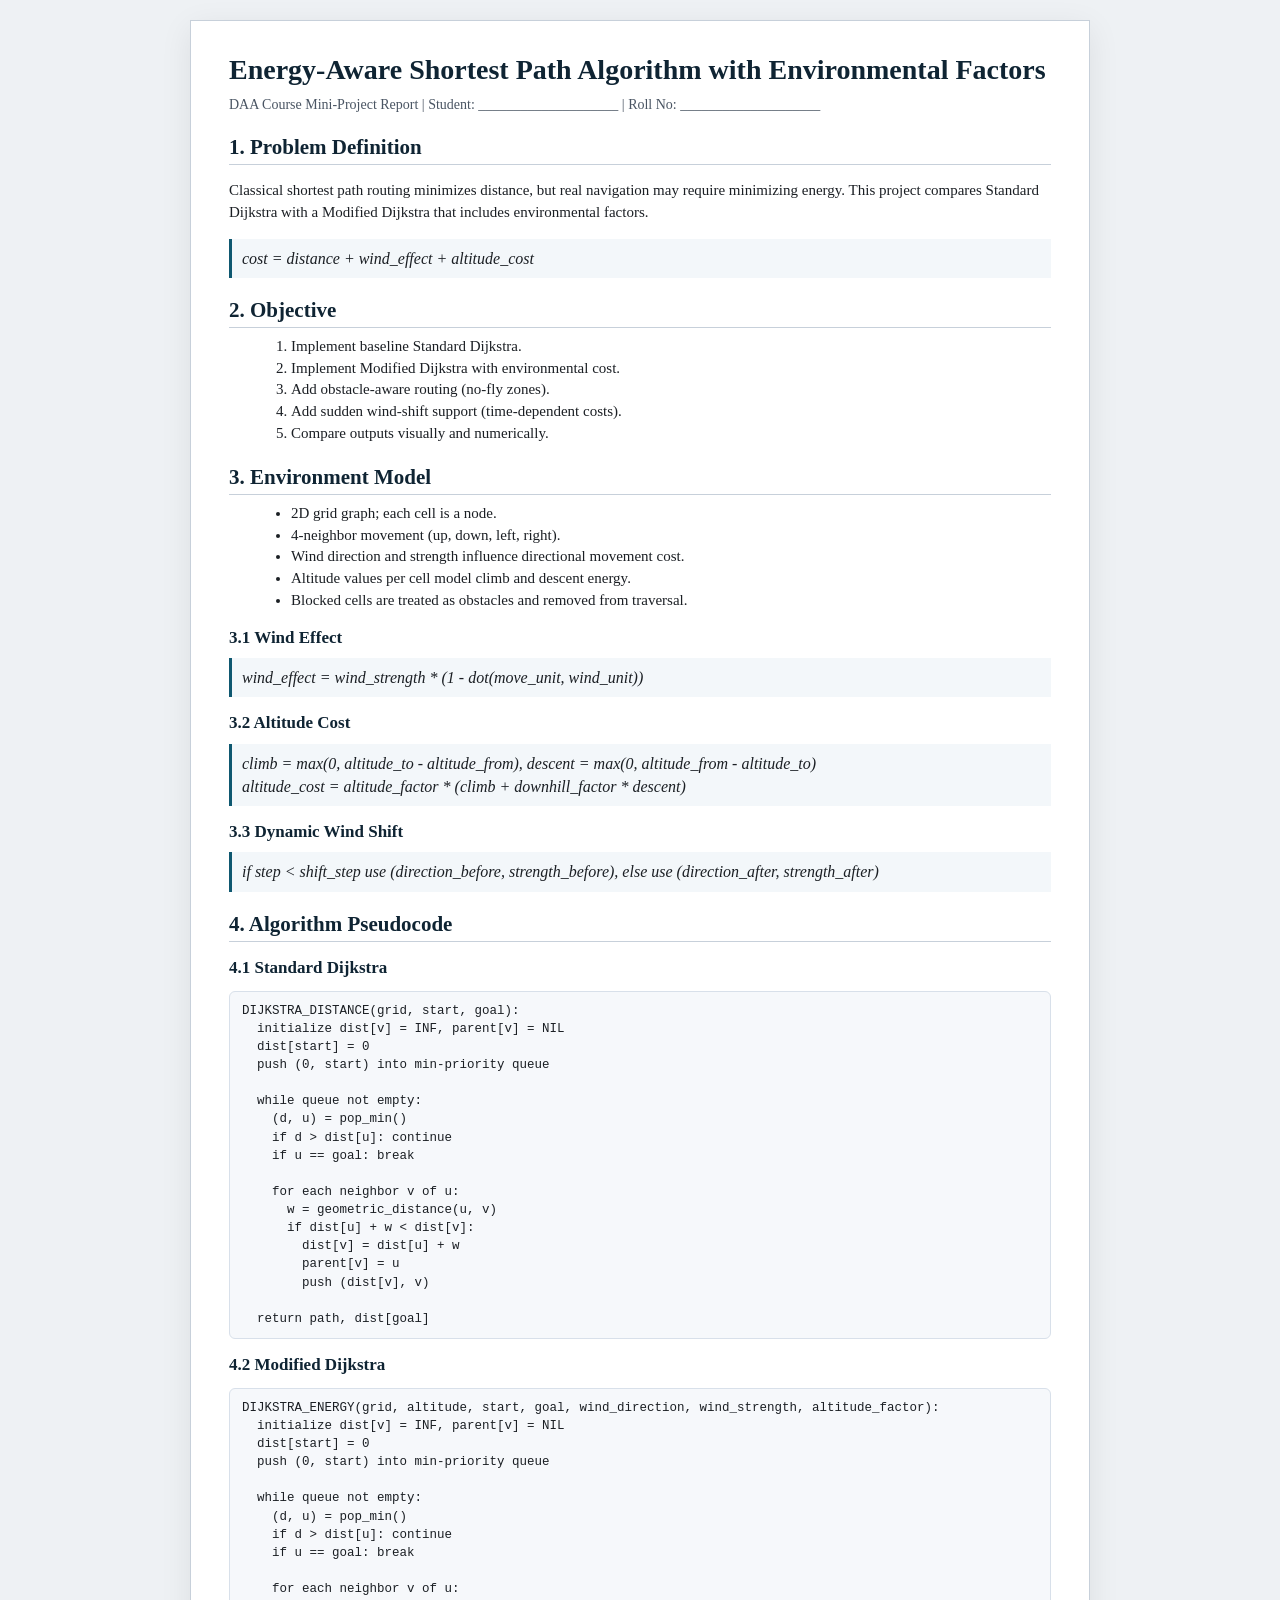
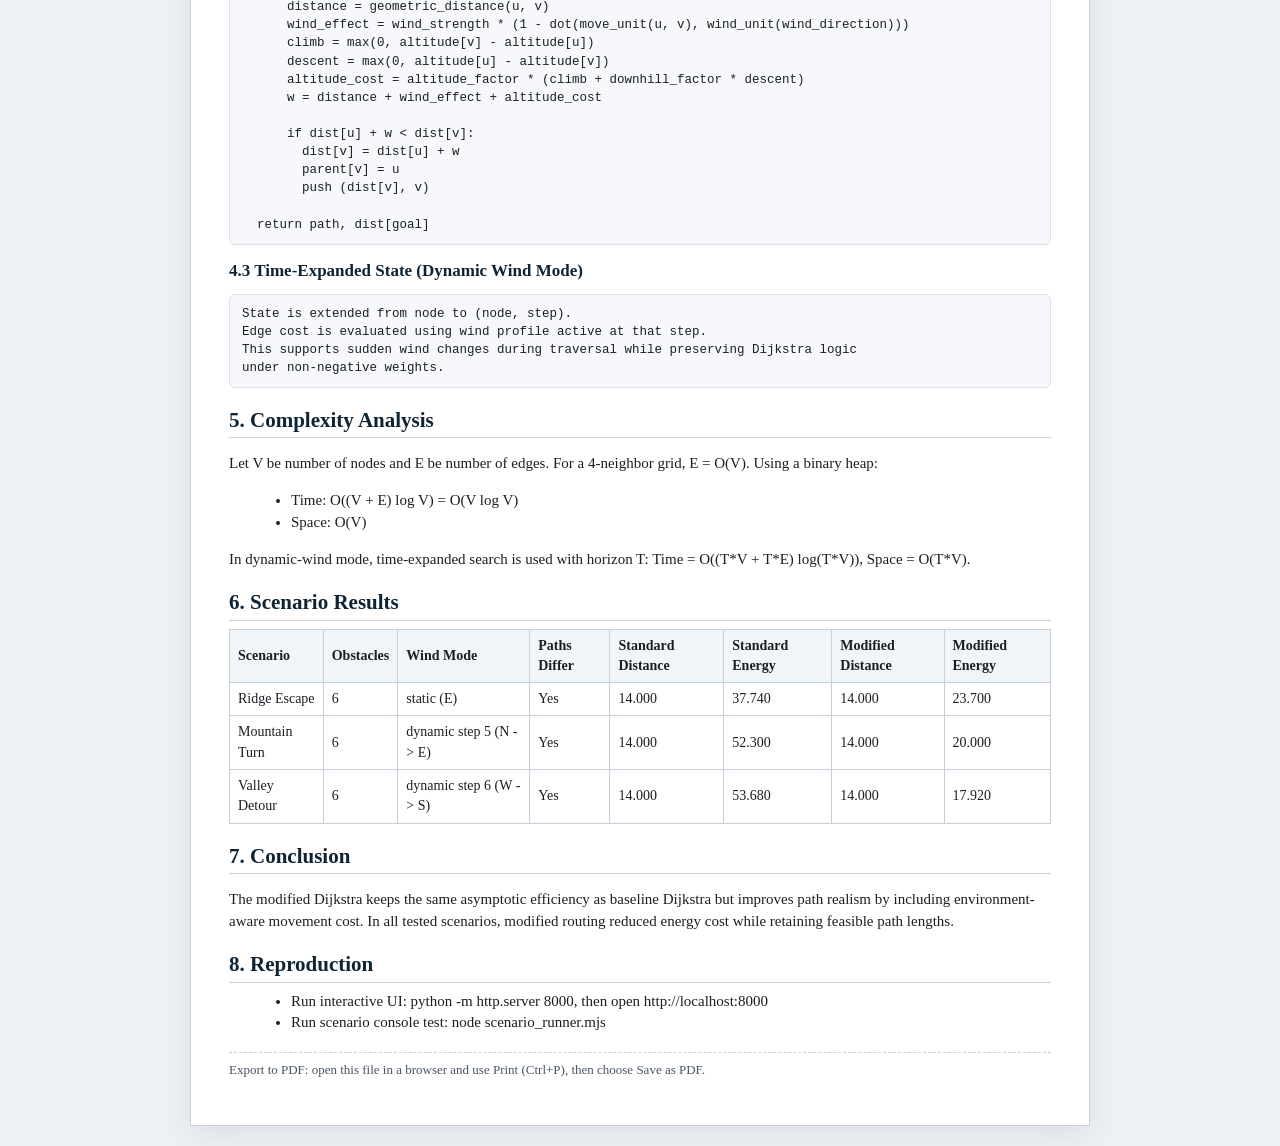
==== Drone-Path-Planning-and-Graph-Generation-Project/energy-aware-shortest-path/DAA_Report_Print.html @ 889aeb53 "Initial commit for DAA Project" ====
<!doctype html>
<html lang="en">
<head>
  <meta charset="UTF-8" />
  <meta name="viewport" content="width=device-width, initial-scale=1.0" />
  <title>DAA Report - Energy-Aware Shortest Path</title>
  <style>
    :root {
      --ink: #1b1f24;
      --muted: #4a5563;
      --line: #c7d0da;
      --accent: #0f5870;
      --paper: #ffffff;
      --code-bg: #f6f8fb;
    }

    * {
      box-sizing: border-box;
    }

    @page {
      size: A4;
      margin: 18mm 16mm;
    }

    body {
      margin: 0;
      font-family: "Times New Roman", Times, serif;
      background: #eef1f4;
      color: var(--ink);
      line-height: 1.45;
    }

    .page {
      width: min(900px, 100%);
      margin: 20px auto;
      background: var(--paper);
      border: 1px solid var(--line);
      padding: 32px 38px;
      box-shadow: 0 8px 30px rgba(0, 0, 0, 0.08);
    }

    h1,
    h2,
    h3 {
      margin: 0 0 8px;
      font-weight: 700;
      line-height: 1.2;
      color: #0f2433;
    }

    h1 {
      font-size: 28px;
      margin-bottom: 4px;
    }

    h2 {
      font-size: 21px;
      margin-top: 20px;
      border-bottom: 1px solid var(--line);
      padding-bottom: 4px;
    }

    h3 {
      font-size: 17px;
      margin-top: 16px;
    }

    p,
    li {
      font-size: 15px;
    }

    .meta {
      margin: 8px 0 14px;
      color: var(--muted);
      font-size: 14px;
    }

    .equation {
      margin: 10px 0;
      padding: 8px 10px;
      border-left: 3px solid var(--accent);
      background: #f3f7fa;
      font-style: italic;
    }

    ul,
    ol {
      margin: 8px 0 8px 22px;
    }

    pre {
      background: var(--code-bg);
      border: 1px solid #d8e0ea;
      border-radius: 6px;
      padding: 10px 12px;
      font-family: Consolas, "Courier New", monospace;
      font-size: 12.5px;
      overflow-x: auto;
      white-space: pre;
    }

    table {
      width: 100%;
      border-collapse: collapse;
      margin-top: 8px;
      font-size: 14px;
    }

    th,
    td {
      border: 1px solid var(--line);
      padding: 6px 8px;
      text-align: left;
    }

    th {
      background: #f0f5f8;
    }

    .note {
      margin-top: 18px;
      font-size: 13px;
      color: var(--muted);
      border-top: 1px dashed var(--line);
      padding-top: 8px;
    }

    @media print {
      body {
        background: #fff;
      }

      .page {
        border: 0;
        box-shadow: none;
        margin: 0;
        width: auto;
        padding: 0;
      }

      .note {
        display: none;
      }
    }
  </style>
</head>
<body>
  <article class="page">
    <h1>Energy-Aware Shortest Path Algorithm with Environmental Factors</h1>
    <p class="meta">
      DAA Course Mini-Project Report | Student: ____________________ | Roll No: ____________________
    </p>

    <h2>1. Problem Definition</h2>
    <p>
      Classical shortest path routing minimizes distance, but real navigation may require minimizing energy.
      This project compares Standard Dijkstra with a Modified Dijkstra that includes environmental factors.
    </p>
    <div class="equation">cost = distance + wind_effect + altitude_cost</div>

    <h2>2. Objective</h2>
    <ol>
      <li>Implement baseline Standard Dijkstra.</li>
      <li>Implement Modified Dijkstra with environmental cost.</li>
      <li>Add obstacle-aware routing (no-fly zones).</li>
      <li>Add sudden wind-shift support (time-dependent costs).</li>
      <li>Compare outputs visually and numerically.</li>
    </ol>

    <h2>3. Environment Model</h2>
    <ul>
      <li>2D grid graph; each cell is a node.</li>
      <li>4-neighbor movement (up, down, left, right).</li>
      <li>Wind direction and strength influence directional movement cost.</li>
      <li>Altitude values per cell model climb and descent energy.</li>
      <li>Blocked cells are treated as obstacles and removed from traversal.</li>
    </ul>

    <h3>3.1 Wind Effect</h3>
    <div class="equation">wind_effect = wind_strength * (1 - dot(move_unit, wind_unit))</div>

    <h3>3.2 Altitude Cost</h3>
    <div class="equation">
      climb = max(0, altitude_to - altitude_from), descent = max(0, altitude_from - altitude_to)<br />
      altitude_cost = altitude_factor * (climb + downhill_factor * descent)
    </div>

    <h3>3.3 Dynamic Wind Shift</h3>
    <div class="equation">
      if step &lt; shift_step use (direction_before, strength_before), else use (direction_after, strength_after)
    </div>

    <h2>4. Algorithm Pseudocode</h2>

    <h3>4.1 Standard Dijkstra</h3>
    <pre>DIJKSTRA_DISTANCE(grid, start, goal):
  initialize dist[v] = INF, parent[v] = NIL
  dist[start] = 0
  push (0, start) into min-priority queue

  while queue not empty:
    (d, u) = pop_min()
    if d &gt; dist[u]: continue
    if u == goal: break

    for each neighbor v of u:
      w = geometric_distance(u, v)
      if dist[u] + w &lt; dist[v]:
        dist[v] = dist[u] + w
        parent[v] = u
        push (dist[v], v)

  return path, dist[goal]</pre>

    <h3>4.2 Modified Dijkstra</h3>
    <pre>DIJKSTRA_ENERGY(grid, altitude, start, goal, wind_direction, wind_strength, altitude_factor):
  initialize dist[v] = INF, parent[v] = NIL
  dist[start] = 0
  push (0, start) into min-priority queue

  while queue not empty:
    (d, u) = pop_min()
    if d &gt; dist[u]: continue
    if u == goal: break

    for each neighbor v of u:
      distance = geometric_distance(u, v)
      wind_effect = wind_strength * (1 - dot(move_unit(u, v), wind_unit(wind_direction)))
      climb = max(0, altitude[v] - altitude[u])
      descent = max(0, altitude[u] - altitude[v])
      altitude_cost = altitude_factor * (climb + downhill_factor * descent)
      w = distance + wind_effect + altitude_cost

      if dist[u] + w &lt; dist[v]:
        dist[v] = dist[u] + w
        parent[v] = u
        push (dist[v], v)

  return path, dist[goal]</pre>

    <h3>4.3 Time-Expanded State (Dynamic Wind Mode)</h3>
    <pre>State is extended from node to (node, step).
Edge cost is evaluated using wind profile active at that step.
This supports sudden wind changes during traversal while preserving Dijkstra logic
under non-negative weights.</pre>

    <h2>5. Complexity Analysis</h2>
    <p>
      Let V be number of nodes and E be number of edges. For a 4-neighbor grid, E = O(V).
      Using a binary heap:
    </p>
    <ul>
      <li>Time: O((V + E) log V) = O(V log V)</li>
      <li>Space: O(V)</li>
    </ul>

    <p>
      In dynamic-wind mode, time-expanded search is used with horizon T:
      Time = O((T*V + T*E) log(T*V)), Space = O(T*V).
    </p>

    <h2>6. Scenario Results</h2>
    <table>
      <thead>
        <tr>
          <th>Scenario</th>
          <th>Obstacles</th>
          <th>Wind Mode</th>
          <th>Paths Differ</th>
          <th>Standard Distance</th>
          <th>Standard Energy</th>
          <th>Modified Distance</th>
          <th>Modified Energy</th>
        </tr>
      </thead>
      <tbody>
        <tr>
          <td>Ridge Escape</td>
          <td>6</td>
          <td>static (E)</td>
          <td>Yes</td>
          <td>14.000</td>
          <td>37.740</td>
          <td>14.000</td>
          <td>23.700</td>
        </tr>
        <tr>
          <td>Mountain Turn</td>
          <td>6</td>
          <td>dynamic step 5 (N -> E)</td>
          <td>Yes</td>
          <td>14.000</td>
          <td>52.300</td>
          <td>14.000</td>
          <td>20.000</td>
        </tr>
        <tr>
          <td>Valley Detour</td>
          <td>6</td>
          <td>dynamic step 6 (W -> S)</td>
          <td>Yes</td>
          <td>14.000</td>
          <td>53.680</td>
          <td>14.000</td>
          <td>17.920</td>
        </tr>
      </tbody>
    </table>

    <h2>7. Conclusion</h2>
    <p>
      The modified Dijkstra keeps the same asymptotic efficiency as baseline Dijkstra but improves path realism
      by including environment-aware movement cost. In all tested scenarios, modified routing reduced energy
      cost while retaining feasible path lengths.
    </p>

    <h2>8. Reproduction</h2>
    <ul>
      <li>Run interactive UI: python -m http.server 8000, then open http://localhost:8000</li>
      <li>Run scenario console test: node scenario_runner.mjs</li>
    </ul>

    <p class="note">
      Export to PDF: open this file in a browser and use Print (Ctrl+P), then choose Save as PDF.
    </p>
  </article>
</body>
</html>
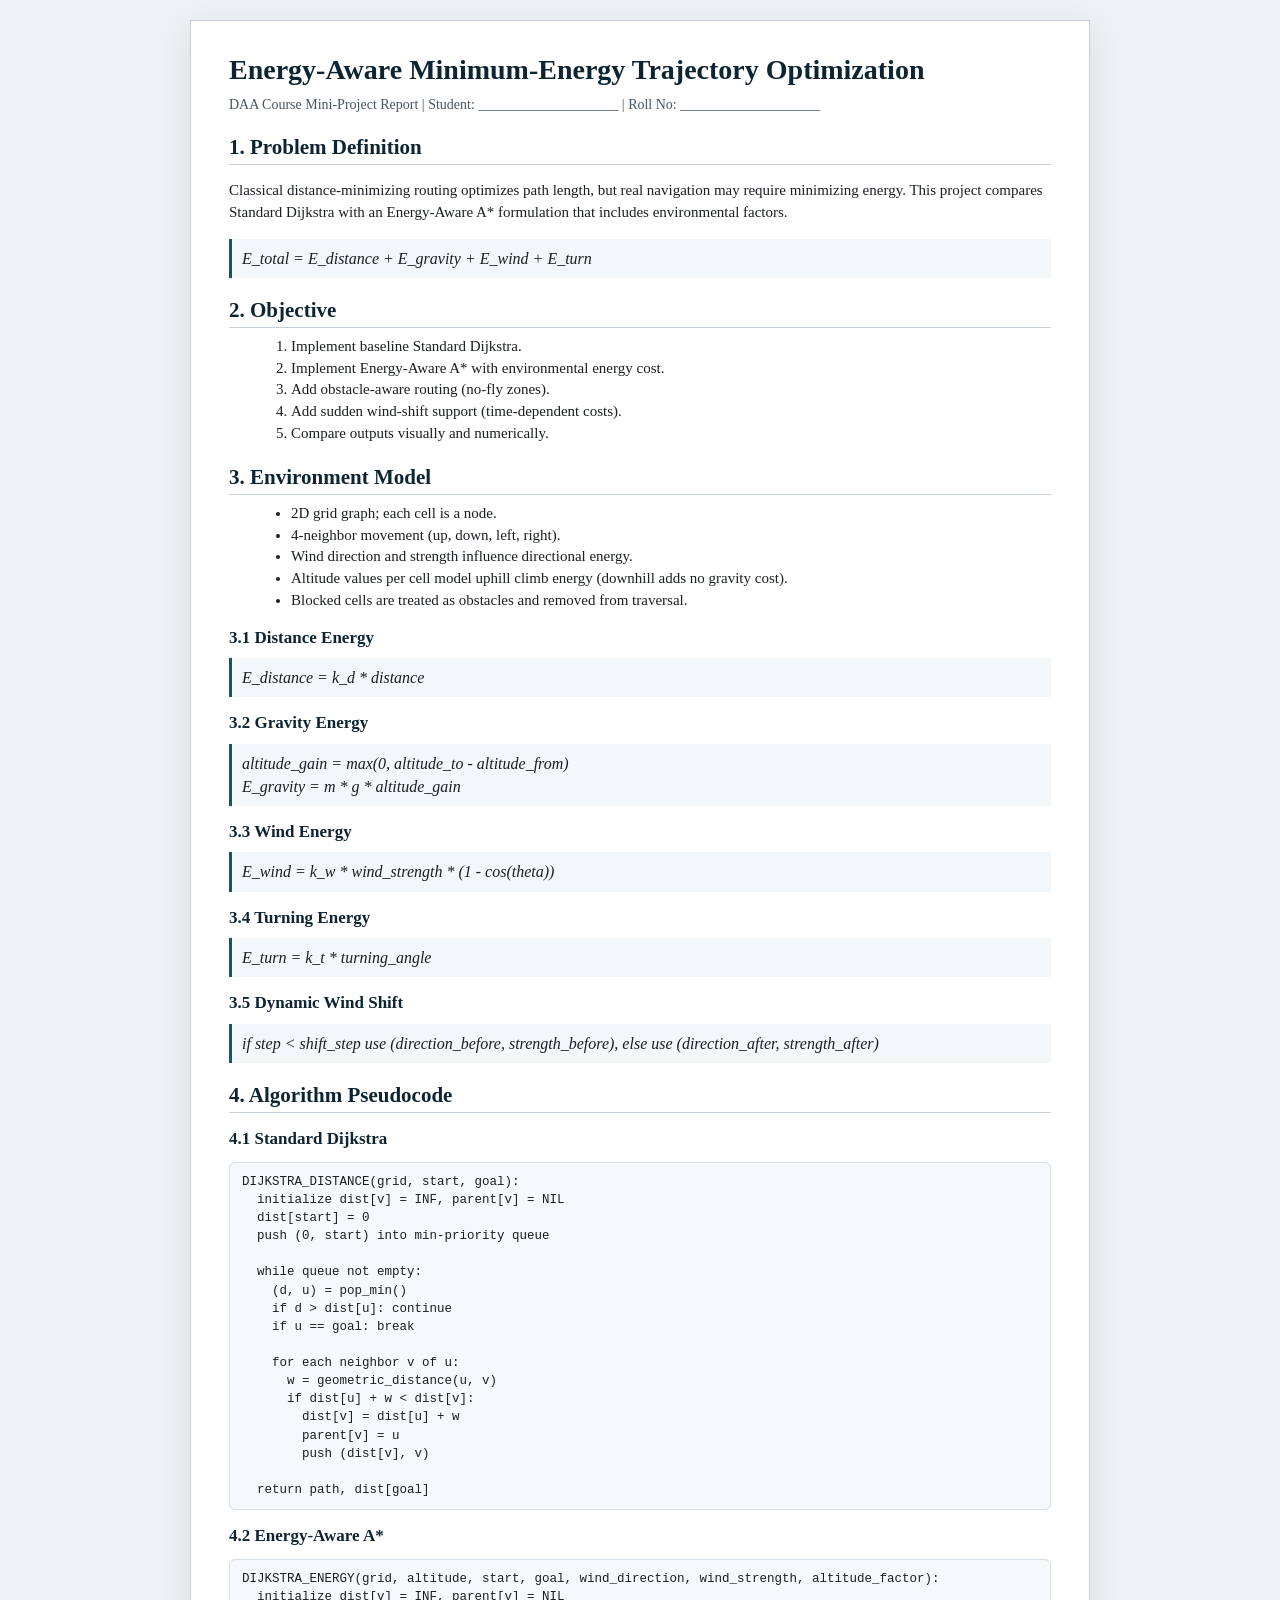
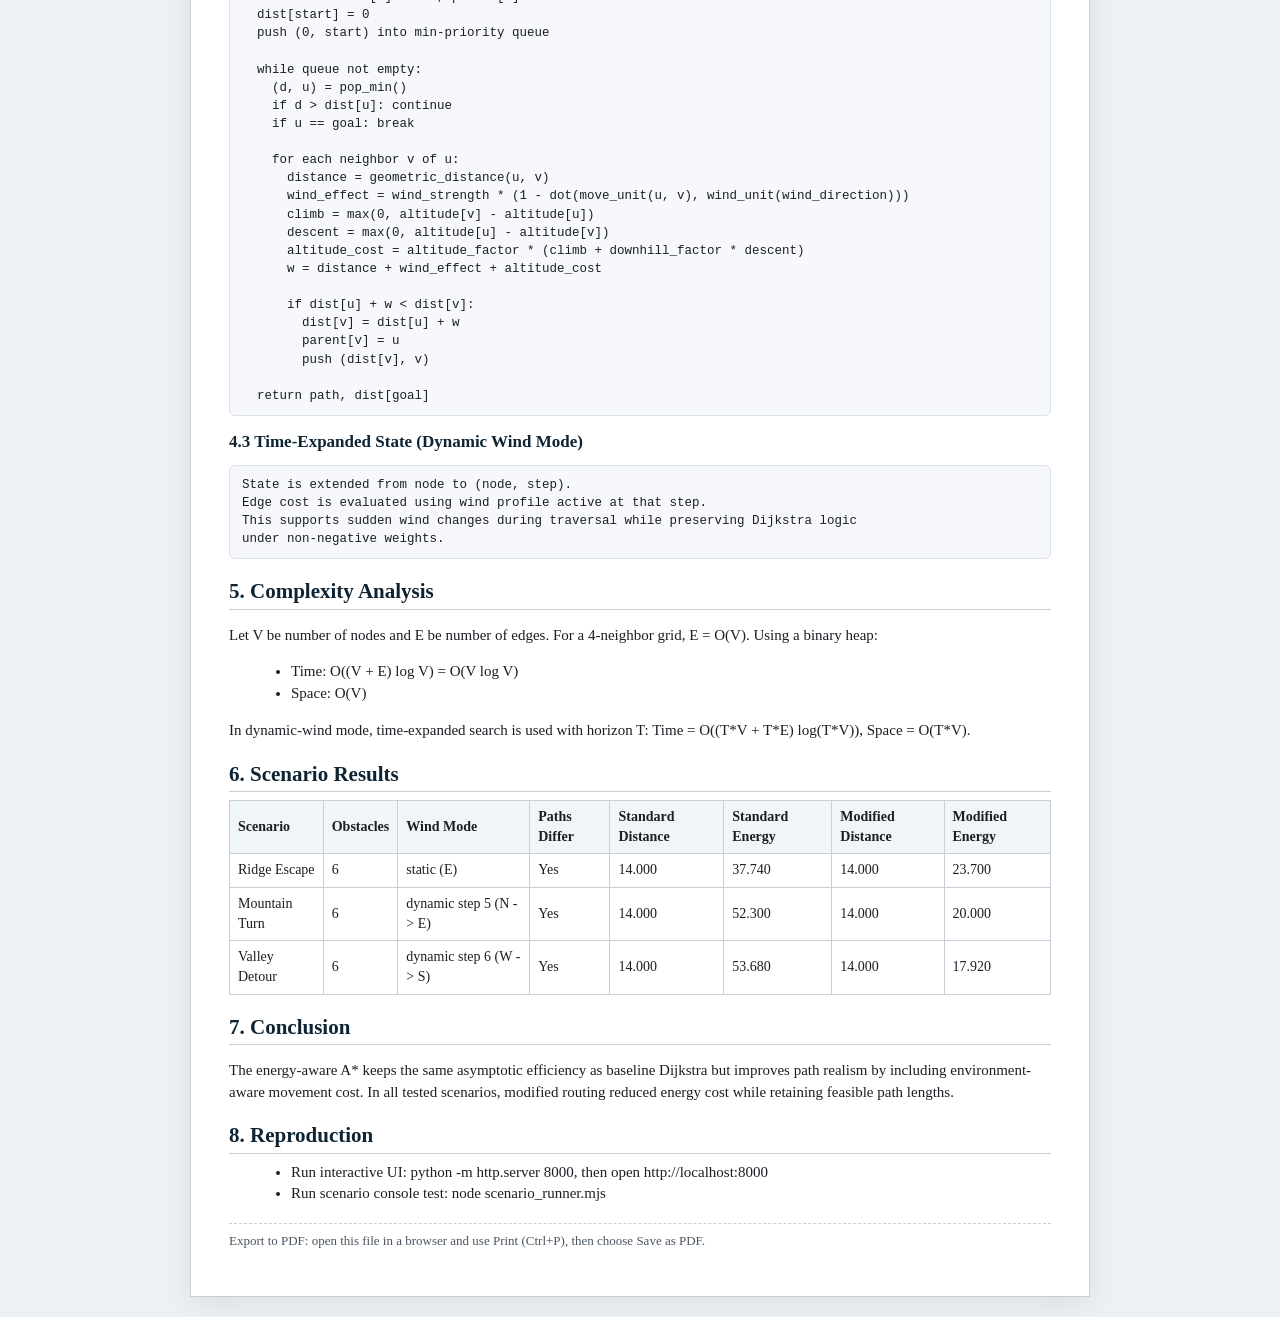
==== commit 8a798c17: "Refactor energy-aware pathfinding algorithms and enhance energy cost calculations - Updated scenario" ====
--- a/Drone-Path-Planning-and-Graph-Generation-Project/energy-aware-shortest-path/DAA_Report_Print.html
+++ b/Drone-Path-Planning-and-Graph-Generation-Project/energy-aware-shortest-path/DAA_Report_Print.html
@@ -3,7 +3,7 @@
 <head>
   <meta charset="UTF-8" />
   <meta name="viewport" content="width=device-width, initial-scale=1.0" />
-  <title>DAA Report - Energy-Aware Shortest Path</title>
+  <title>DAA Report - Energy-Aware Minimum-Energy Trajectory</title>
   <style>
     :root {
       --ink: #1b1f24;
@@ -148,22 +148,22 @@
 </head>
 <body>
   <article class="page">
-    <h1>Energy-Aware Shortest Path Algorithm with Environmental Factors</h1>
+    <h1>Energy-Aware Minimum-Energy Trajectory Optimization</h1>
     <p class="meta">
       DAA Course Mini-Project Report | Student: ____________________ | Roll No: ____________________
     </p>
 
     <h2>1. Problem Definition</h2>
     <p>
-      Classical shortest path routing minimizes distance, but real navigation may require minimizing energy.
-      This project compares Standard Dijkstra with a Modified Dijkstra that includes environmental factors.
-    </p>
-    <div class="equation">cost = distance + wind_effect + altitude_cost</div>
+      Classical distance-minimizing routing optimizes path length, but real navigation may require minimizing energy.
+      This project compares Standard Dijkstra with an Energy-Aware A* formulation that includes environmental factors.
+    </p>
+    <div class="equation">E_total = E_distance + E_gravity + E_wind + E_turn</div>
 
     <h2>2. Objective</h2>
     <ol>
       <li>Implement baseline Standard Dijkstra.</li>
-      <li>Implement Modified Dijkstra with environmental cost.</li>
+      <li>Implement Energy-Aware A* with environmental energy cost.</li>
       <li>Add obstacle-aware routing (no-fly zones).</li>
       <li>Add sudden wind-shift support (time-dependent costs).</li>
       <li>Compare outputs visually and numerically.</li>
@@ -173,21 +173,27 @@
     <ul>
       <li>2D grid graph; each cell is a node.</li>
       <li>4-neighbor movement (up, down, left, right).</li>
-      <li>Wind direction and strength influence directional movement cost.</li>
-      <li>Altitude values per cell model climb and descent energy.</li>
+      <li>Wind direction and strength influence directional energy.</li>
+      <li>Altitude values per cell model uphill climb energy (downhill adds no gravity cost).</li>
       <li>Blocked cells are treated as obstacles and removed from traversal.</li>
     </ul>
 
-    <h3>3.1 Wind Effect</h3>
-    <div class="equation">wind_effect = wind_strength * (1 - dot(move_unit, wind_unit))</div>
-
-    <h3>3.2 Altitude Cost</h3>
+    <h3>3.1 Distance Energy</h3>
+    <div class="equation">E_distance = k_d * distance</div>
+
+    <h3>3.2 Gravity Energy</h3>
     <div class="equation">
-      climb = max(0, altitude_to - altitude_from), descent = max(0, altitude_from - altitude_to)<br />
-      altitude_cost = altitude_factor * (climb + downhill_factor * descent)
+      altitude_gain = max(0, altitude_to - altitude_from)<br />
+      E_gravity = m * g * altitude_gain
     </div>
 
-    <h3>3.3 Dynamic Wind Shift</h3>
+    <h3>3.3 Wind Energy</h3>
+    <div class="equation">E_wind = k_w * wind_strength * (1 - cos(theta))</div>
+
+    <h3>3.4 Turning Energy</h3>
+    <div class="equation">E_turn = k_t * turning_angle</div>
+
+    <h3>3.5 Dynamic Wind Shift</h3>
     <div class="equation">
       if step &lt; shift_step use (direction_before, strength_before), else use (direction_after, strength_after)
     </div>
@@ -214,7 +220,7 @@
 
   return path, dist[goal]</pre>
 
-    <h3>4.2 Modified Dijkstra</h3>
+    <h3>4.2 Energy-Aware A*</h3>
     <pre>DIJKSTRA_ENERGY(grid, altitude, start, goal, wind_direction, wind_strength, altitude_factor):
   initialize dist[v] = INF, parent[v] = NIL
   dist[start] = 0
@@ -311,7 +317,7 @@
 
     <h2>7. Conclusion</h2>
     <p>
-      The modified Dijkstra keeps the same asymptotic efficiency as baseline Dijkstra but improves path realism
+      The energy-aware A* keeps the same asymptotic efficiency as baseline Dijkstra but improves path realism
       by including environment-aware movement cost. In all tested scenarios, modified routing reduced energy
       cost while retaining feasible path lengths.
     </p>
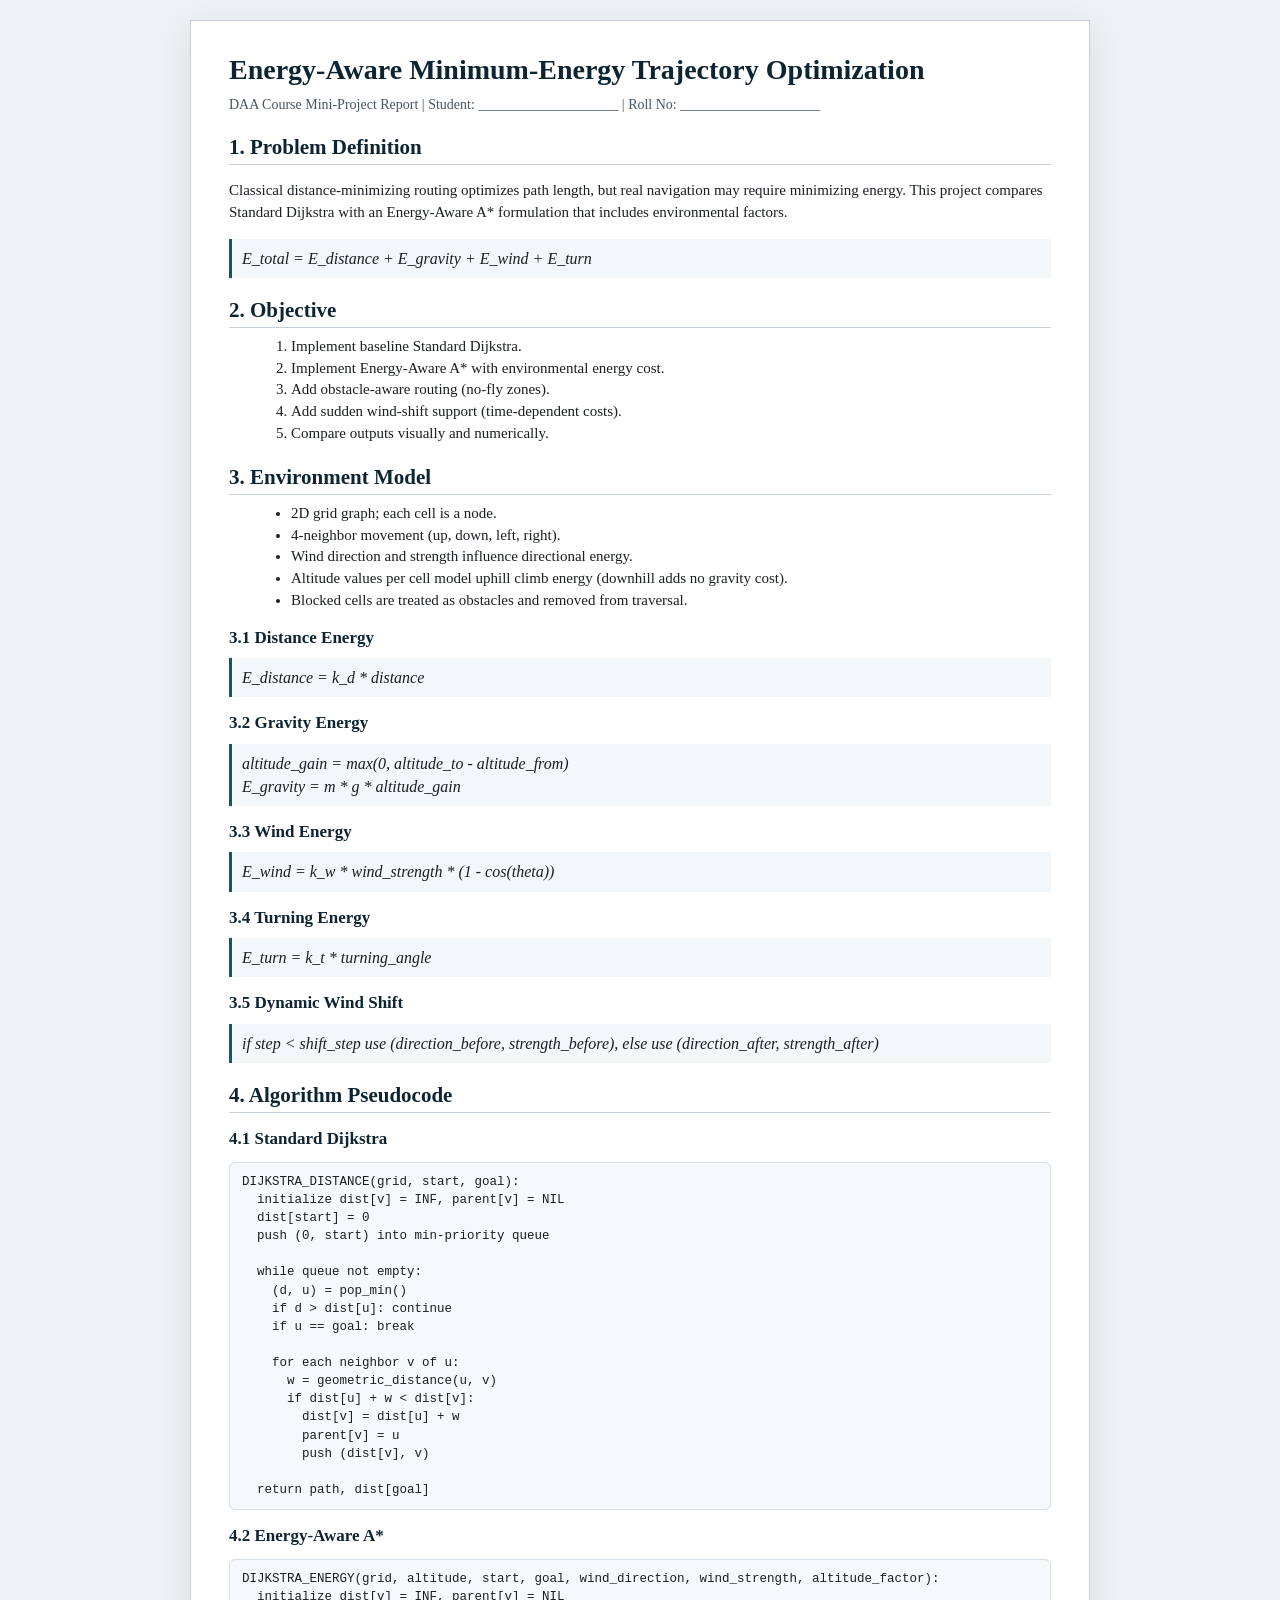
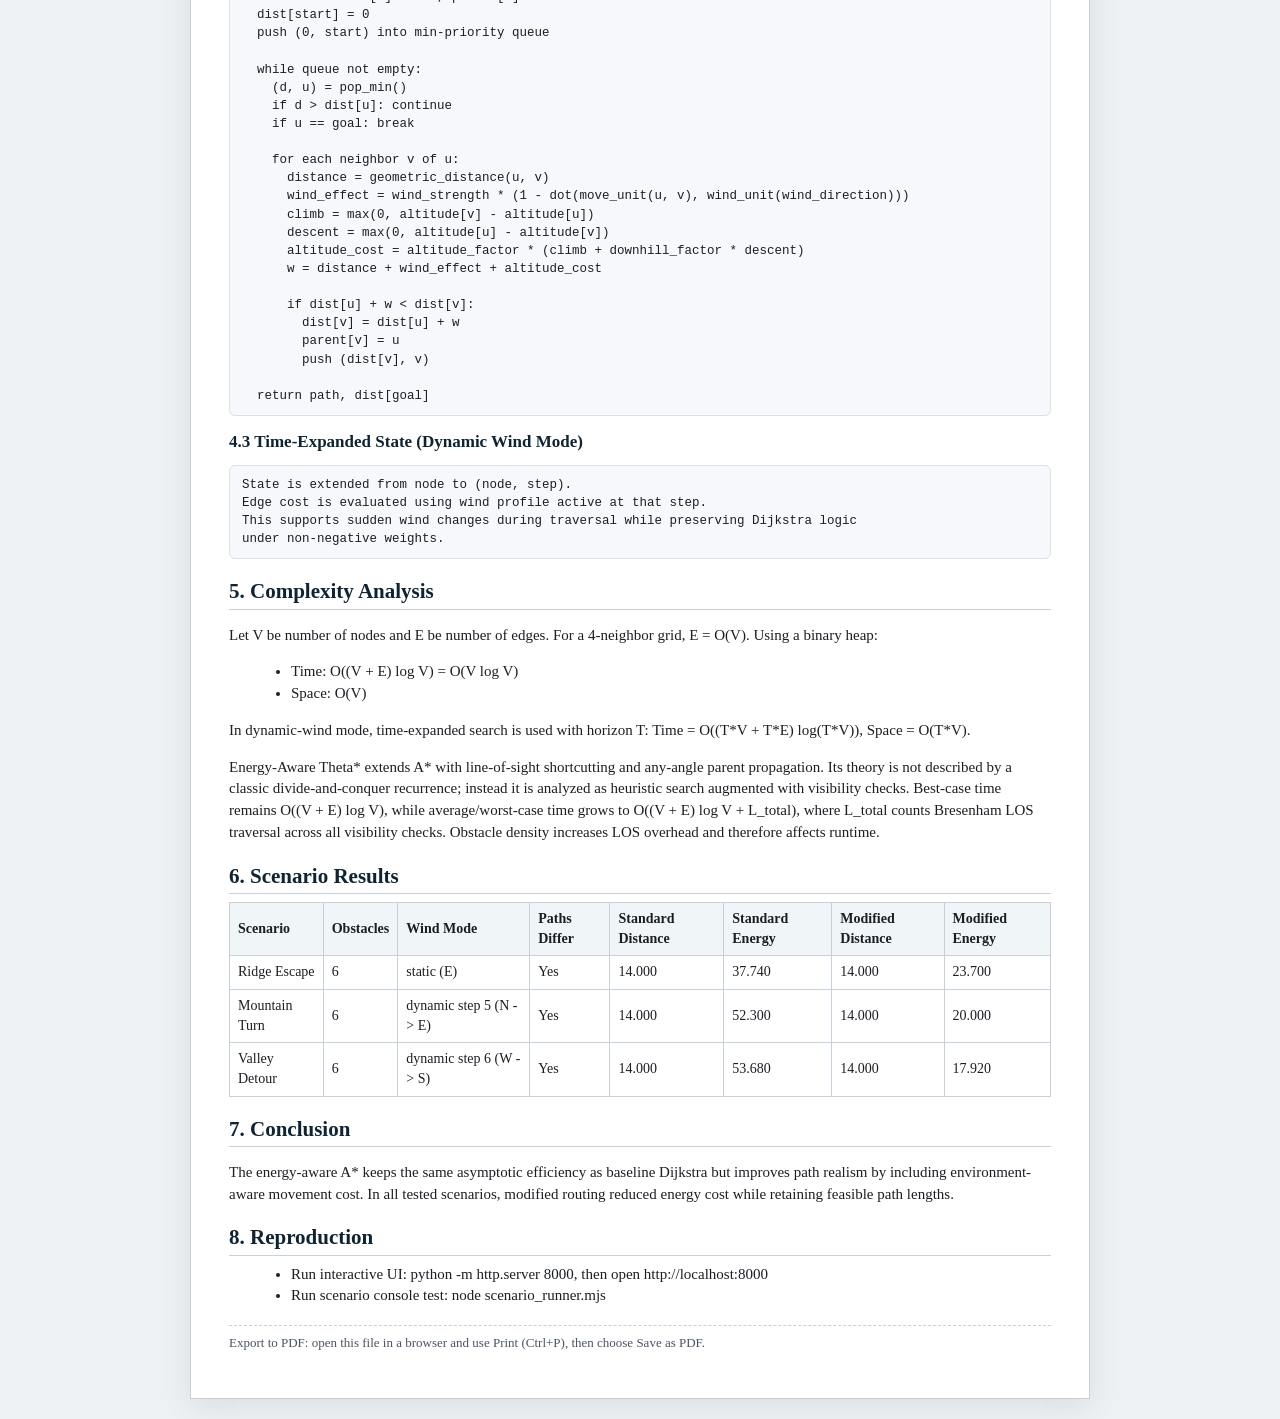
==== commit 10069a98: "Refactor code structure for improved readability and maintainability" ====
--- a/Drone-Path-Planning-and-Graph-Generation-Project/energy-aware-shortest-path/DAA_Report_Print.html
+++ b/Drone-Path-Planning-and-Graph-Generation-Project/energy-aware-shortest-path/DAA_Report_Print.html
@@ -265,6 +265,14 @@
     <p>
       In dynamic-wind mode, time-expanded search is used with horizon T:
       Time = O((T*V + T*E) log(T*V)), Space = O(T*V).
+    </p>
+
+    <p>
+      Energy-Aware Theta* extends A* with line-of-sight shortcutting and any-angle parent propagation. Its theory is not described by
+      a classic divide-and-conquer recurrence; instead it is analyzed as heuristic search augmented with visibility checks.
+      Best-case time remains O((V + E) log V), while average/worst-case time grows to O((V + E) log V + L_total), where
+      L_total counts Bresenham LOS traversal across all visibility checks. Obstacle density increases LOS overhead and therefore
+      affects runtime.
     </p>
 
     <h2>6. Scenario Results</h2>
